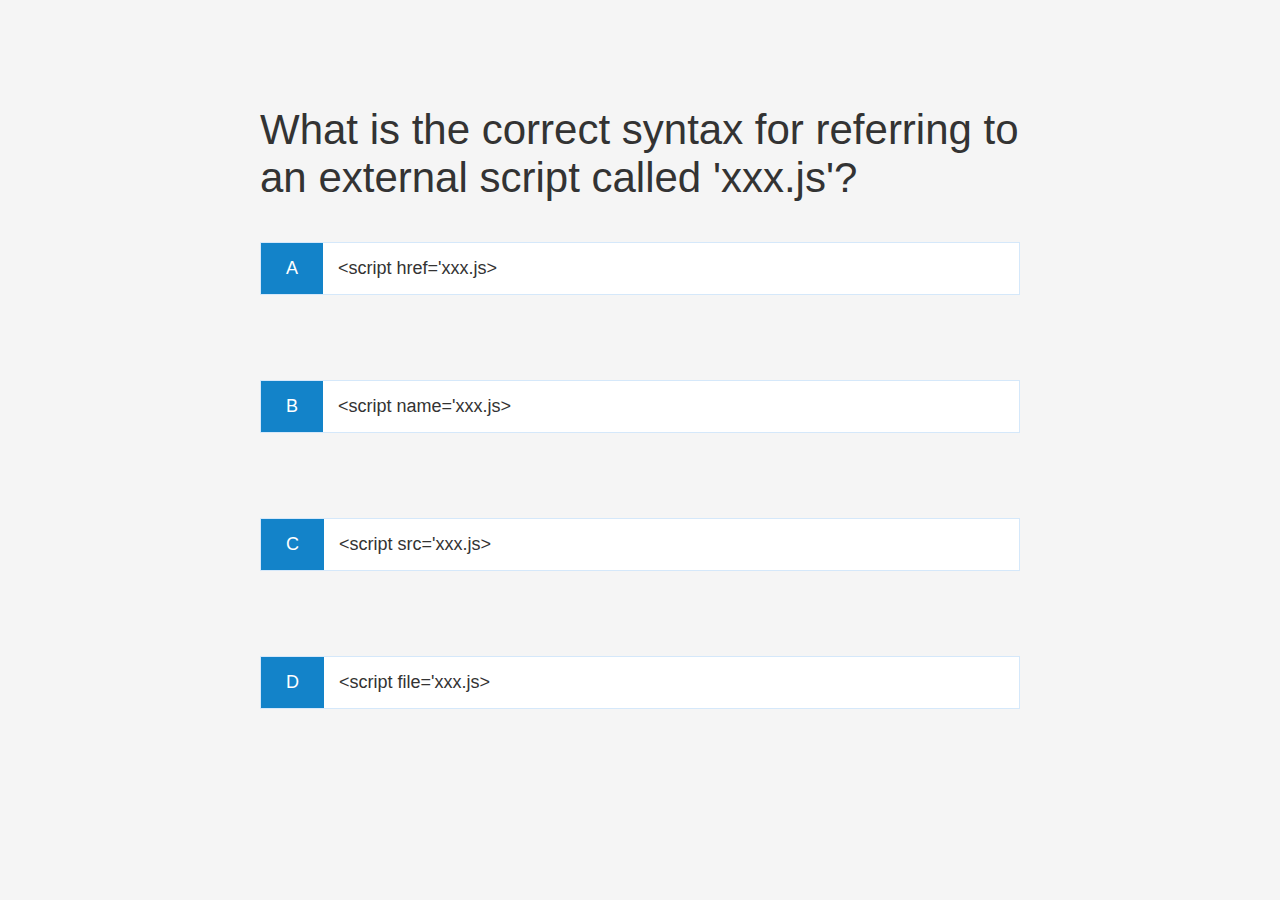
==== game.html @ 28d6712b "initial commit" ====
<!DOCTYPE html>
<html lang="en">
<head>
    <meta charset="UTF-8">
    <meta http-equiv="X-UA-Compatible" content="IE=edge">
    <meta name="viewport" content="width=device-width, initial-scale=1.0">
    <title>Timed Quiz - Go!</title>
    <link rel="stylesheet" href="Assets/style.css">
    <link rel="stylesheet" href="Assets/game.css">
</head>
<body>
  <div class="container">
    <div id="game" class="justify-center flex-column">
      <h2 id="question">What is the answer to this question?</h2>
        <div class="choice-container">
          <p class="choice-prefix">A</p>
          <p class="choice-text" data-number="1">Choice 1</p>
        </div>
        <div class="choice-container">
          <p class="choice-prefix">B</p>
          <p class="choice-text" data-number="2">Choice 2</p>
        </div>
        <div class="choice-container">
            <p class="choice-prefix">C</p>
            <p class="choice-text" data-number="3">Choice 3</p>
        </div>
        <div class="choice-container">
          <p class="choice-prefix">D</p>
          <p class="choice-text" data-number="4">Choice 4</p>
        </div>
    </div>
    <script src="Assets/game.js"></script>
</body>
</html>
---- Assets/style.css ----
:root {
    background-color: whitesmoke;
    font-size: 62.5%;
}

* {
    box-sizing: border-box;
    font-family: 'Segoe UI', Tahoma, Geneva, Verdana, sans-serif;
    margin: 0;
    padding: 0;
    color: #333;
}

h1,
h2,
h3,
h4 {
    margin-bottom: 1rem;
}

h1 {
    font-size: 5.4rem;
    color: rgb(19, 131, 201);
    margin-bottom: 5rem;
}

h1 > span {
    font-size: 2.4rem;
    font-weight: 500;
}

h2 {
    font-size: 4.2rem;
    margin-bottom: 4rem;
    font-weight: 400;
}

h3 {
    font-size: 2.8rem;
    font-weight: 500;
}

/* UTILITIES */

.container {
   width: 100vw;
   height: 100vh;
   display: flex;
   justify-content: center;
   align-items: center; 
   max-width: 80rem;
   margin: 0 auto;
   padding: 2rem;
}

.container > * {
    width: 100%;
}

.flex-column {
    display: flex;
    flex-direction: column;
}

.flex-center {
    justify-content: center;
    align-items: center;
}

.justify-center {
    justify-content: center;
}

.text-center {
    text-align: center;
}

.hidden {
    display: none;
}

/* BUTTONS */
.btn {
    font-size: 1.8rem;
    padding: 1rem 0;
    width: 20rem;
    text-align: center;
    border: 0.1rem solid rgb(19, 131, 201);
    margin-bottom: 1rem;
    text-decoration: none;
    color: rgb(19, 131, 201);
    background-color: white;
}

.btn:hover {
    cursor: pointer;
    box-shadow: 0 0.4rem 1.4rem 0 rgb(19, 131, 201);
    transform: translateY(-0.1rem);
    transition: transform 150ms;
}

.btn[disabled]:hover {
    cursor: not-allowed;
    box-shadow: none;
    transform: none;
}
---- Assets/game.css ----
.choice-container {
    display: flex;
    margin-bottom: 8.5rem;
    width: 100%;
    font-size: 1.8rem;
    border: 0.1rem solid rgb(86, 165, 235, 0.25);
    background-color: white;
}

.choice-container:hover {
    cursor: pointer;
    box-shadow: 0 0.4rem 1.4rem 0 rgb(19, 131, 201);
    transform: translateY(-0.1rem);
    transition: transform 150ms;
}

.choice-prefix {
    padding: 1.5rem 2.5rem;
    background-color: rgb(19, 131, 201);
    color: white;
}

.choice-text {
    padding: 1.5rem;
}
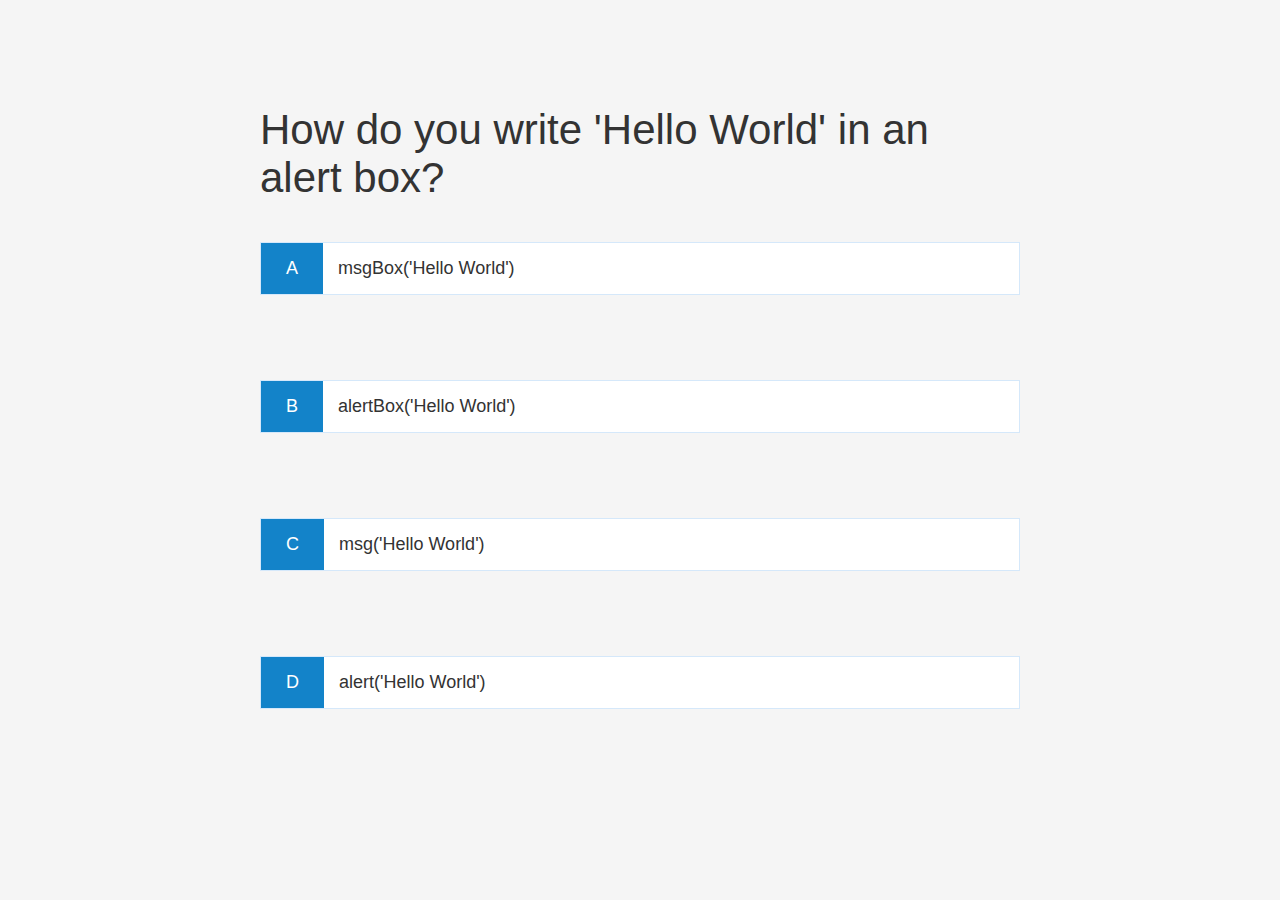
==== commit 0652db93: "updated references" ====
--- a/game.html
+++ b/game.html
@@ -31,4 +31,7 @@
     </div>
     <script src="Assets/game.js"></script>
 </body>
-</html>+</html>
+
+<!-- Used James Q Quick's YouTube tutorial to help build structure of code. -->
+<!-- https://github.com/jamesqquick/Build-A-Quiz-App-With-HTML-CSS-and-JavaScript -->